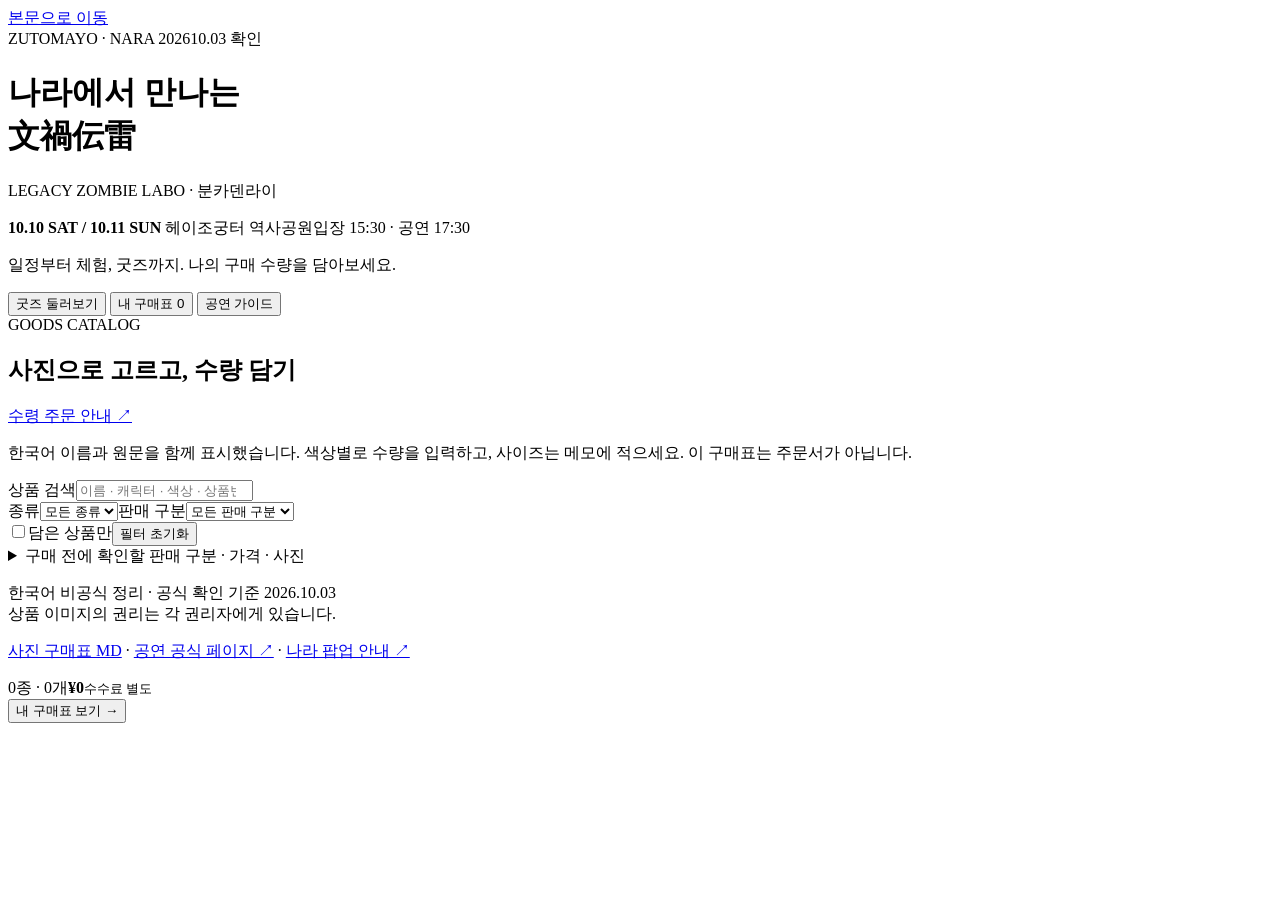
==== assets/page.html @ 3fb605ea "Add Korean Nara concert guide and mobile goods planner" ====
<!doctype html>
<html lang="ko">
<head>
<meta charset="utf-8">
<meta name="viewport" content="width=device-width,initial-scale=1,viewport-fit=cover">
<meta name="theme-color" content="#1c2232">
<meta name="description" content="2026 즛토마요 나라콘 일정·체험·굿즈 한국어 가이드와 사진 구매 체크리스트">
<title>즈토마요 나라콘 · 굿즈와 관람 가이드</title>
<style>/* INLINE_CSS */</style>
</head>
<body>
<a class="skip" href="#main">본문으로 이동</a>
<header class="hero">
  <div class="hero-top"><span class="eyebrow">ZUTOMAYO · NARA 2026</span><span class="verified">10.03 확인</span></div>
  <h1>나라에서 만나는<br><span>文禍伝雷</span></h1>
  <p class="subtitle">LEGACY ZOMBIE LABO · 분카덴라이</p>
  <div class="event-strip"><span><b>10.10 SAT / 10.11 SUN</b> 헤이조궁터 역사공원</span><span>입장 15:30 · 공연 17:30</span></div>
  <p class="hero-note">일정부터 체험, 굿즈까지. 나의 구매 수량을 담아보세요.</p>
</header>
<nav class="tabs" aria-label="자료 선택">
  <button type="button" data-tab="catalog" aria-current="page">굿즈 둘러보기</button>
  <button type="button" data-tab="plan">내 구매표 <span id="plan-badge">0</span></button>
  <button type="button" data-tab="guide">공연 가이드</button>
</nav>
<main id="main">
  <section id="catalog" class="panel" aria-labelledby="catalog-title">
    <div class="section-title"><div><span class="eyebrow">GOODS CATALOG</span><h2 id="catalog-title">사진으로 고르고, 수량 담기</h2></div><a class="text-link" href="https://zutomayo.net/bunka_denrai_Item_netorder/" target="_blank" rel="noopener noreferrer">수령 주문 안내 ↗</a></div>
    <p class="muted intro">한국어 이름과 원문을 함께 표시했습니다. 색상별로 수량을 입력하고, 사이즈는 메모에 적으세요. 이 구매표는 주문서가 아닙니다.</p>
    <div class="filters">
      <label class="search-label"><span class="sr-only">상품 검색</span><input type="search" id="search" placeholder="이름 · 캐릭터 · 색상 · 상품번호 검색" autocomplete="off"></label>
      <div class="selects"><label>종류<select id="category"><option value="">모든 종류</option></select></label><label>판매 구분<select id="scope"><option value="">모든 판매 구분</option><option>현장·나라 굿즈</option><option>팝업 한정색</option><option>팝업 구상품</option><option>명장 공예</option></select></label></div>
      <div class="filter-footer"><span id="result-count" role="status"></span><label class="check"><input type="checkbox" id="selected-only">담은 상품만</label><button type="button" class="link-button" id="clear-filters">필터 초기화</button></div>
    </div>
    <details class="notice"><summary>구매 전에 확인할 판매 구분 · 가격 · 사진</summary><div>
      <p><strong>현장·나라 굿즈</strong>는 공식 현장 수령·신상품 목록 기준입니다. 수령 주문·현장·팝업의 판매 대상과 재고는 각 공지에서 확인하세요. <strong>팝업 한정색</strong>은 공연장 판매에서 제외되고, <strong>팝업 구상품</strong>은 나라 팝업에 공개된 기존 상품입니다. <strong>명장 공예</strong> 4종은 전시 후 추첨 판매입니다.</p>
      <p>가격은 세금 포함 엔화입니다. 합계에 수령 서비스 이용료 ¥220·배송비는 포함하지 않습니다. 과자 2종은 상품 상세·안내 본문의 가격(¥1,800 / ¥1,600)을 사용했고, Re:HP 티셔츠는 팝업 공지 가격(¥5,600)을 적용했습니다. 헨리넥 한정색은 최신 현장·팝업 목록을 따릅니다.</p>
      <p>사진은 공식 사이트에서 불러옵니다. 개별 사진·상세 링크가 확인되지 않은 챔피언십 티셔츠 2색은 공식 팝업 목록을 연결했습니다. 단품 엽서 3종의 사진은 3장 세트의 구성 사진입니다. 한국어 이름은 비공식 번역이며 재고는 실시간으로 갱신되지 않습니다.</p>
    </div></details>
    <div id="goods-grid" class="goods-grid"></div>
    <div id="empty-search" class="empty" hidden><h3>검색 결과가 없어요</h3><p>다른 이름을 입력하거나 필터를 초기화해 보세요.</p></div>
  </section>
  <section id="plan" class="panel" aria-labelledby="plan-title" hidden>
    <div class="section-title"><div><span class="eyebrow">MY SHOPPING LIST</span><h2 id="plan-title">내 구매표</h2></div><button type="button" class="small-button" id="back-catalog">상품 더 담기 ↗</button></div>
    <p class="muted intro">수량이 1개 이상인 상품을 모았습니다. 구매 완료를 체크해도 계획 합계는 유지됩니다. 사이즈별 수량은 메모에 적으세요.</p>
    <div class="plan-metrics"><div><span>구매 계획</span><strong id="metric-total">¥0</strong></div><div><span>구매 완료</span><strong id="metric-bought">¥0</strong></div><div><span>남은 구매</span><strong id="metric-remaining">¥0</strong></div></div>
    <div class="plan-toolbar"><button type="button" id="export-md">수량 담긴 MD 저장</button><button type="button" id="export-json">백업 저장</button><button type="button" id="import-json">백업 불러오기</button><button type="button" id="reset-plan" class="danger">전체 비우기</button><input id="import-file" type="file" accept=".json,application/json" hidden></div>
    <p class="storage-note" id="storage-note">수량과 메모는 이 브라우저에 자동 저장됩니다. 기기 간 이동은 백업 저장·불러오기를 사용하세요.</p>
    <div id="empty-plan" class="empty"><span class="empty-symbol" aria-hidden="true">＋</span><h3>아직 담은 굿즈가 없어요</h3><p>굿즈 둘러보기에서 수량을 올리면<br>사진과 금액이 여기에 모입니다.</p><button type="button" data-tab="catalog" class="primary">굿즈 둘러보기</button></div>
    <div id="plan-table-wrap" class="plan-table-wrap" hidden><table class="plan-table"><thead><tr><th scope="col">구매 완료</th><th scope="col">굿즈</th><th scope="col">단가</th><th scope="col">수량</th><th scope="col">소계</th><th scope="col">사이즈 / 메모</th><th scope="col"><span class="sr-only">삭제</span></th></tr></thead><tbody id="plan-rows"></tbody></table></div>
  </section>
  <section id="guide" class="panel" aria-label="전체 공연 관람 가이드" hidden>
    <div class="section-title"><div><span class="eyebrow">CONCERT GUIDE</span><h2>공연 · 체험 · 나라 나들이</h2></div><a class="text-link" href="README.md">원본 Markdown ↗</a></div>
    <p class="muted intro">넓은 표는 좌우로 밀어 볼 수 있습니다. 목차를 누르면 해당 안내로 이동합니다.</p>
    <article class="guide-content"><!-- GUIDE --></article>
  </section>
  <footer class="footer"><p>한국어 비공식 정리 · 공식 확인 기준 2026.10.03<br>상품 이미지의 권리는 각 권리자에게 있습니다.</p><p><a href="GOODS_CHECKLIST.md">사진 구매표 MD</a> · <a href="https://zutomayo.net/bunka-denrai/" target="_blank" rel="noopener noreferrer">공연 공식 페이지 ↗</a> · <a href="https://zutomayo.net/mart_nara202610/" target="_blank" rel="noopener noreferrer">나라 팝업 안내 ↗</a></p></footer>
</main>
<aside class="budget-bar" aria-label="구매 계획 합계"><div><span id="budget-count">0종 · 0개</span><strong id="budget-total">¥0</strong><small>수수료 별도</small></div><button type="button" data-tab="plan">내 구매표 보기 <span aria-hidden="true">→</span></button></aside>
<dialog id="gallery" aria-labelledby="gallery-title"><div class="dialog-head"><h2 id="gallery-title">상품 사진</h2><button type="button" id="close-gallery" aria-label="사진 닫기">✕</button></div><div class="gallery-frame"><img id="gallery-image" alt=""></div><div class="gallery-controls"><button type="button" id="prev-image" aria-label="이전 사진">←</button><span id="image-count"></span><button type="button" id="next-image" aria-label="다음 사진">→</button></div><p id="gallery-note" class="muted"></p><a id="gallery-source" class="text-link" target="_blank" rel="noopener noreferrer">공식 상품 확인 ↗</a></dialog>
<dialog id="confirm-dialog" aria-labelledby="confirm-title"><h2 id="confirm-title">구매표 전체를 비울까요?</h2><p>수량·메모·구매 완료 표시를 지웁니다.<br>필요한 내역은 먼저 백업해 두세요.</p><div class="confirm-actions"><button type="button" id="cancel-reset">취소</button><button type="button" id="confirm-reset" class="danger">전체 비우기</button></div></dialog>
<div id="toast" role="status" class="toast" hidden></div>
<noscript><p class="no-js">수량 입력 기능에는 JavaScript가 필요합니다. <a href="GOODS_CHECKLIST.md">사진 구매표 MD</a>와 <a href="README.md">공연 가이드</a>를 이용해 주세요.</p></noscript>
<script>/* INLINE_DATA */
/* INLINE_APP */</script>
</body>
</html>
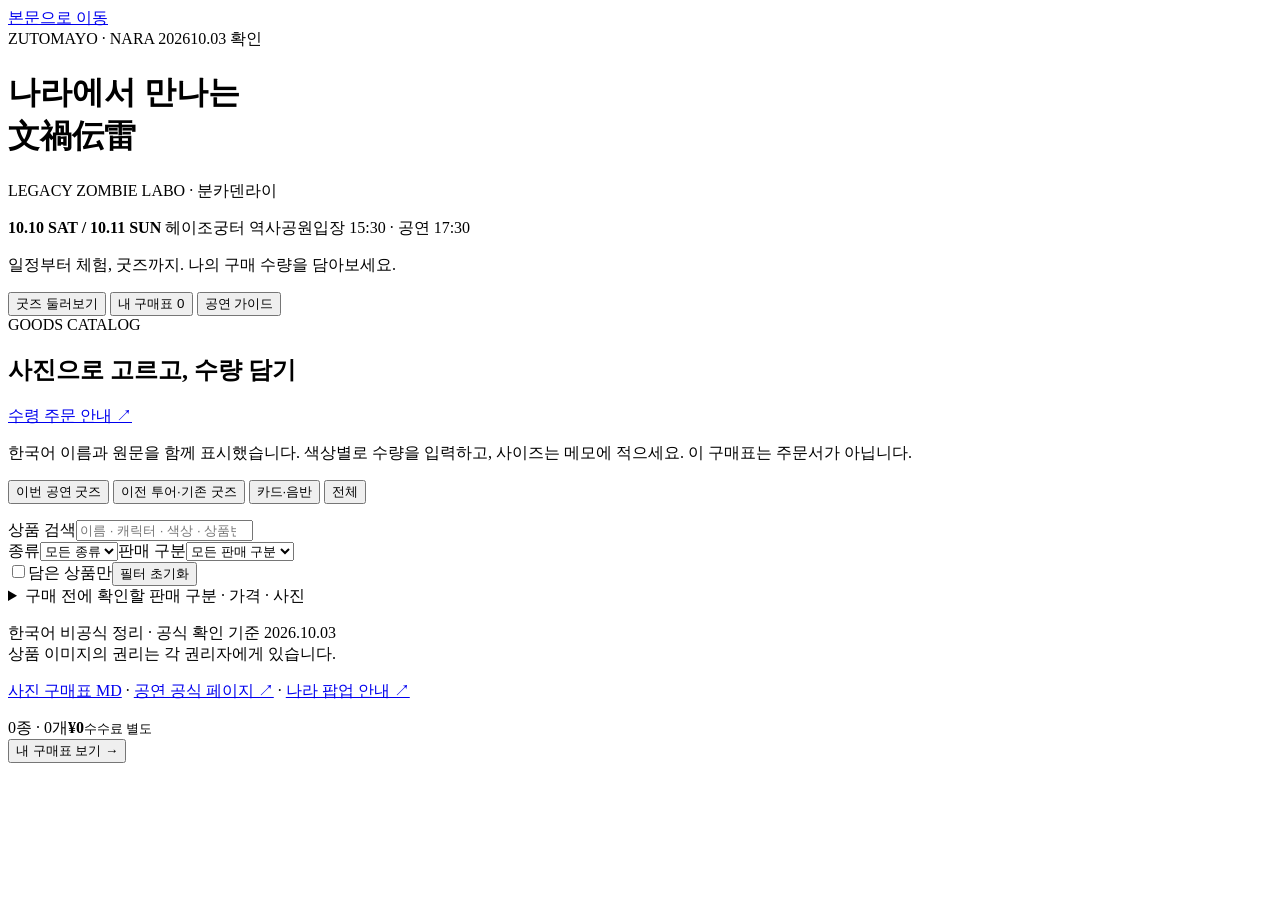
==== commit 669b4337: "Separate current concert goods from past merchandise" ====
--- a/assets/page.html
+++ b/assets/page.html
@@ -26,13 +26,21 @@
   <section id="catalog" class="panel" aria-labelledby="catalog-title">
     <div class="section-title"><div><span class="eyebrow">GOODS CATALOG</span><h2 id="catalog-title">사진으로 고르고, 수량 담기</h2></div><a class="text-link" href="https://zutomayo.net/bunka_denrai_Item_netorder/" target="_blank" rel="noopener noreferrer">수령 주문 안내 ↗</a></div>
     <p class="muted intro">한국어 이름과 원문을 함께 표시했습니다. 색상별로 수량을 입력하고, 사이즈는 메모에 적으세요. 이 구매표는 주문서가 아닙니다.</p>
+    <div class="collection-tabs" role="group" aria-label="굿즈 목록 구분">
+      <button type="button" data-collection="tour" aria-pressed="true">이번 공연 굿즈 <span></span></button>
+      <button type="button" data-collection="legacy" aria-pressed="false">이전 투어·기존 굿즈 <span></span></button>
+      <button type="button" data-collection="cards" aria-pressed="false">카드·음반 <span></span></button>
+      <button type="button" data-collection="all" aria-pressed="false">전체 <span></span></button>
+    </div>
+    <p id="collection-note" class="collection-note" role="status"></p>
     <div class="filters">
       <label class="search-label"><span class="sr-only">상품 검색</span><input type="search" id="search" placeholder="이름 · 캐릭터 · 색상 · 상품번호 검색" autocomplete="off"></label>
-      <div class="selects"><label>종류<select id="category"><option value="">모든 종류</option></select></label><label>판매 구분<select id="scope"><option value="">모든 판매 구분</option><option>현장·나라 굿즈</option><option>팝업 한정색</option><option>팝업 구상품</option><option>명장 공예</option></select></label></div>
+      <div class="selects"><label>종류<select id="category"><option value="">모든 종류</option></select></label><label>판매 구분<select id="scope"><option value="">모든 판매 구분</option><option>현장·나라 굿즈</option><option>팝업 한정색</option><option>나라 팝업 단품</option><option>팝업 구상품</option><option>명장 공예</option></select></label></div>
       <div class="filter-footer"><span id="result-count" role="status"></span><label class="check"><input type="checkbox" id="selected-only">담은 상품만</label><button type="button" class="link-button" id="clear-filters">필터 초기화</button></div>
     </div>
     <details class="notice"><summary>구매 전에 확인할 판매 구분 · 가격 · 사진</summary><div>
-      <p><strong>현장·나라 굿즈</strong>는 공식 현장 수령·신상품 목록 기준입니다. 수령 주문·현장·팝업의 판매 대상과 재고는 각 공지에서 확인하세요. <strong>팝업 한정색</strong>은 공연장 판매에서 제외되고, <strong>팝업 구상품</strong>은 나라 팝업에 공개된 기존 상품입니다. <strong>명장 공예</strong> 4종은 전시 후 추첨 판매입니다.</p>
+      <p><strong>이번 공연 굿즈</strong>는 공식 文禍伝雷 목록·나라 협업·한정색·명장 공예를 모은 기본 화면입니다. <strong>이전 투어·기존 굿즈</strong>는 공식 팝업의 구상품 목록이며, <strong>카드·음반</strong>은 별도 목록입니다. 카드·음반에는 신상품과 기존 상품이 함께 포함됩니다. 각 상품의 판매 구분은 출시 시기와 구별해서 표시했습니다.</p>
+      <p><strong>현장·나라 굿즈</strong>는 공식 현장 수령·상품 목록 기준입니다. 수령 주문·현장·팝업의 판매 대상과 재고는 각 공지에서 확인하세요. <strong>팝업 한정색</strong>은 공연장 판매에서 제외되고, <strong>나라 팝업 단품</strong>은 엽서 3종의 개별 판매입니다. <strong>명장 공예</strong> 4종은 전시 후 추첨 판매입니다.</p>
       <p>가격은 세금 포함 엔화입니다. 합계에 수령 서비스 이용료 ¥220·배송비는 포함하지 않습니다. 과자 2종은 상품 상세·안내 본문의 가격(¥1,800 / ¥1,600)을 사용했고, Re:HP 티셔츠는 팝업 공지 가격(¥5,600)을 적용했습니다. 헨리넥 한정색은 최신 현장·팝업 목록을 따릅니다.</p>
       <p>사진은 공식 사이트에서 불러옵니다. 개별 사진·상세 링크가 확인되지 않은 챔피언십 티셔츠 2색은 공식 팝업 목록을 연결했습니다. 단품 엽서 3종의 사진은 3장 세트의 구성 사진입니다. 한국어 이름은 비공식 번역이며 재고는 실시간으로 갱신되지 않습니다.</p>
     </div></details>
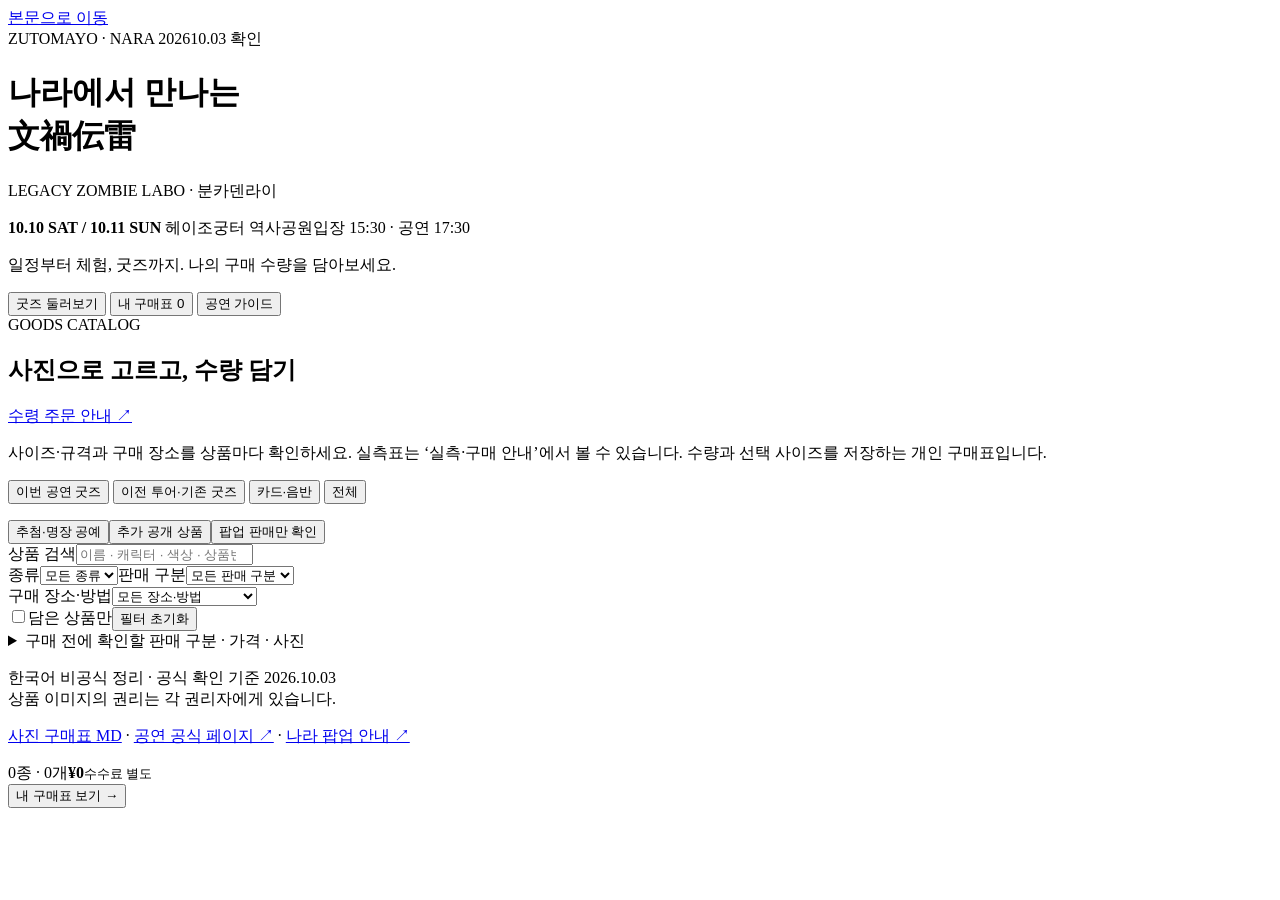
==== commit c2aeda35: "Show Korean size charts and per-item purchase conditions" ====
--- a/assets/page.html
+++ b/assets/page.html
@@ -25,7 +25,7 @@
 <main id="main">
   <section id="catalog" class="panel" aria-labelledby="catalog-title">
     <div class="section-title"><div><span class="eyebrow">GOODS CATALOG</span><h2 id="catalog-title">사진으로 고르고, 수량 담기</h2></div><a class="text-link" href="https://zutomayo.net/bunka_denrai_Item_netorder/" target="_blank" rel="noopener noreferrer">수령 주문 안내 ↗</a></div>
-    <p class="muted intro">한국어 이름과 원문을 함께 표시했습니다. 색상별로 수량을 입력하고, 사이즈는 메모에 적으세요. 이 구매표는 주문서가 아닙니다.</p>
+    <p class="muted intro">사이즈·규격과 구매 장소를 상품마다 확인하세요. 실측표는 ‘실측·구매 안내’에서 볼 수 있습니다. 수량과 선택 사이즈를 저장하는 개인 구매표입니다.</p>
     <div class="collection-tabs" role="group" aria-label="굿즈 목록 구분">
       <button type="button" data-collection="tour" aria-pressed="true">이번 공연 굿즈 <span></span></button>
       <button type="button" data-collection="legacy" aria-pressed="false">이전 투어·기존 굿즈 <span></span></button>
@@ -33,26 +33,30 @@
       <button type="button" data-collection="all" aria-pressed="false">전체 <span></span></button>
     </div>
     <p id="collection-note" class="collection-note" role="status"></p>
+    <div class="quick-filters" role="group" aria-label="구매 방식 빠른 선택"><button type="button" data-purchase-filter="lottery">추첨·명장 공예</button><button type="button" data-purchase-filter="additional">추가 공개 상품</button><button type="button" data-purchase-filter="popup-only">팝업 판매만 확인</button></div>
     <div class="filters">
       <label class="search-label"><span class="sr-only">상품 검색</span><input type="search" id="search" placeholder="이름 · 캐릭터 · 색상 · 상품번호 검색" autocomplete="off"></label>
       <div class="selects"><label>종류<select id="category"><option value="">모든 종류</option></select></label><label>판매 구분<select id="scope"><option value="">모든 판매 구분</option><option>현장·나라 굿즈</option><option>팝업 한정색</option><option>나라 팝업 단품</option><option>팝업 구상품</option><option>명장 공예</option></select></label></div>
+      <label class="purchase-filter">구매 장소·방법<select id="purchase"><option value="">모든 장소·방법</option><option value="venue">공연장 물판</option><option value="pickup">사전 주문 · 현장 수령</option><option value="popup">나라 팝업</option><option value="popup-only">팝업 판매만 확인</option><option value="station">역 매점 STAND</option><option value="drink">음료 부스 造酒司</option><option value="lottery">추첨·명장 공예</option><option value="additional">추가 공개 상품</option></select></label>
       <div class="filter-footer"><span id="result-count" role="status"></span><label class="check"><input type="checkbox" id="selected-only">담은 상품만</label><button type="button" class="link-button" id="clear-filters">필터 초기화</button></div>
     </div>
     <details class="notice"><summary>구매 전에 확인할 판매 구분 · 가격 · 사진</summary><div>
       <p><strong>이번 공연 굿즈</strong>는 공식 文禍伝雷 목록·나라 협업·한정색·명장 공예를 모은 기본 화면입니다. <strong>이전 투어·기존 굿즈</strong>는 공식 팝업의 구상품 목록이며, <strong>카드·음반</strong>은 별도 목록입니다. 카드·음반에는 신상품과 기존 상품이 함께 포함됩니다. 각 상품의 판매 구분은 출시 시기와 구별해서 표시했습니다.</p>
-      <p><strong>현장·나라 굿즈</strong>는 공식 현장 수령·상품 목록 기준입니다. 수령 주문·현장·팝업의 판매 대상과 재고는 각 공지에서 확인하세요. <strong>팝업 한정색</strong>은 공연장 판매에서 제외되고, <strong>나라 팝업 단품</strong>은 엽서 3종의 개별 판매입니다. <strong>명장 공예</strong> 4종은 전시 후 추첨 판매입니다.</p>
-      <p>가격은 세금 포함 엔화입니다. 합계에 수령 서비스 이용료 ¥220·배송비는 포함하지 않습니다. 과자 2종은 상품 상세·안내 본문의 가격(¥1,800 / ¥1,600)을 사용했고, Re:HP 티셔츠는 팝업 공지 가격(¥5,600)을 적용했습니다. 헨리넥 한정색은 최신 현장·팝업 목록을 따릅니다.</p>
+      <p><strong>현장·나라 굿즈</strong>는 공식 현장 수령·상품 목록 기준입니다. 수령 주문·현장·팝업의 판매 대상과 재고는 각 공지에서 확인하세요. <strong>팝업 한정색</strong>은 공연장 판매에서 제외되고, <strong>나라 팝업 단품</strong>은 엽서 3종의 개별 판매입니다. <strong>명장 공예</strong> 4종은 전시 후 추첨 판매입니다. 찻사발·술잔은 각각 40개, 하리코 인형 2종은 각각 100개 한정입니다. 추첨 접수 일정·방법은 10/3 확인 시점 미공개입니다.</p>
+      <p>가격은 세금 포함 엔화입니다. 합계에 수령 서비스 이용료 ¥220·배송비는 포함하지 않습니다. 과자 2종은 상품 상세·안내 본문의 가격(¥1,800 / ¥1,600)을 사용했고, Re:HP 티셔츠는 팝업 공지 가격(¥5,600)을 적용했습니다. 복각 CD UPCH-29308은 사전 수령 ¥3,565 / 현장 직접 판매 ¥3,600이며 합계는 ¥3,565 기준입니다. 헨리넥 한정색은 최신 현장·팝업 목록을 따릅니다.</p>
+      <p>‘추가 공개’는 사전 배송 판매 이후 공식적으로 공개된 상품·명장 공예 표시입니다. 도자기 2종은 기존 목록에도 있었으며, 이번에 추첨·구매 안내를 보강했습니다. 추가 협업으로 예고된 분야는 추첨 필터 아래에 모았습니다.</p>
       <p>사진은 공식 사이트에서 불러옵니다. 개별 사진·상세 링크가 확인되지 않은 챔피언십 티셔츠 2색은 공식 팝업 목록을 연결했습니다. 단품 엽서 3종의 사진은 3장 세트의 구성 사진입니다. 한국어 이름은 비공식 번역이며 재고는 실시간으로 갱신되지 않습니다.</p>
     </div></details>
     <div id="goods-grid" class="goods-grid"></div>
     <div id="empty-search" class="empty" hidden><h3>검색 결과가 없어요</h3><p>다른 이름을 입력하거나 필터를 초기화해 보세요.</p></div>
+    <section id="pending-crafts" class="pending-crafts" hidden aria-labelledby="pending-title"><h3 id="pending-title">다음 공개를 기다리는 명장 협업</h3><p>공식 페이지에서 아래 분야를 예고했습니다. 개별 상품명·사진·가격·판매 수량은 아직 미공개입니다. 구매표에는 가격이 확인된 상품만 담을 수 있습니다.</p><div id="pending-list"></div><a href="https://zutomayo.net/bunka-denrai/" target="_blank" rel="noopener noreferrer">공식 추가 공개 확인 ↗</a></section>
   </section>
   <section id="plan" class="panel" aria-labelledby="plan-title" hidden>
     <div class="section-title"><div><span class="eyebrow">MY SHOPPING LIST</span><h2 id="plan-title">내 구매표</h2></div><button type="button" class="small-button" id="back-catalog">상품 더 담기 ↗</button></div>
-    <p class="muted intro">수량이 1개 이상인 상품을 모았습니다. 구매 완료를 체크해도 계획 합계는 유지됩니다. 사이즈별 수량은 메모에 적으세요.</p>
+    <p class="muted intro">수량이 1개 이상인 상품을 모았습니다. 선택 사이즈도 함께 저장됩니다. 여러 사이즈를 살 때는 ‘여러 사이즈’ 선택 후 수량 배분을 메모에 적으세요. 구매 완료를 체크해도 계획 합계는 유지됩니다.</p>
     <div class="plan-metrics"><div><span>구매 계획</span><strong id="metric-total">¥0</strong></div><div><span>구매 완료</span><strong id="metric-bought">¥0</strong></div><div><span>남은 구매</span><strong id="metric-remaining">¥0</strong></div></div>
     <div class="plan-toolbar"><button type="button" id="export-md">수량 담긴 MD 저장</button><button type="button" id="export-json">백업 저장</button><button type="button" id="import-json">백업 불러오기</button><button type="button" id="reset-plan" class="danger">전체 비우기</button><input id="import-file" type="file" accept=".json,application/json" hidden></div>
-    <p class="storage-note" id="storage-note">수량과 메모는 이 브라우저에 자동 저장됩니다. 기기 간 이동은 백업 저장·불러오기를 사용하세요.</p>
+    <p class="storage-note" id="storage-note">수량·선택 사이즈·메모는 이 브라우저에 자동 저장됩니다. 기기 간 이동은 백업 저장·불러오기를 사용하세요.</p>
     <div id="empty-plan" class="empty"><span class="empty-symbol" aria-hidden="true">＋</span><h3>아직 담은 굿즈가 없어요</h3><p>굿즈 둘러보기에서 수량을 올리면<br>사진과 금액이 여기에 모입니다.</p><button type="button" data-tab="catalog" class="primary">굿즈 둘러보기</button></div>
     <div id="plan-table-wrap" class="plan-table-wrap" hidden><table class="plan-table"><thead><tr><th scope="col">구매 완료</th><th scope="col">굿즈</th><th scope="col">단가</th><th scope="col">수량</th><th scope="col">소계</th><th scope="col">사이즈 / 메모</th><th scope="col"><span class="sr-only">삭제</span></th></tr></thead><tbody id="plan-rows"></tbody></table></div>
   </section>
@@ -65,7 +69,8 @@
 </main>
 <aside class="budget-bar" aria-label="구매 계획 합계"><div><span id="budget-count">0종 · 0개</span><strong id="budget-total">¥0</strong><small>수수료 별도</small></div><button type="button" data-tab="plan">내 구매표 보기 <span aria-hidden="true">→</span></button></aside>
 <dialog id="gallery" aria-labelledby="gallery-title"><div class="dialog-head"><h2 id="gallery-title">상품 사진</h2><button type="button" id="close-gallery" aria-label="사진 닫기">✕</button></div><div class="gallery-frame"><img id="gallery-image" alt=""></div><div class="gallery-controls"><button type="button" id="prev-image" aria-label="이전 사진">←</button><span id="image-count"></span><button type="button" id="next-image" aria-label="다음 사진">→</button></div><p id="gallery-note" class="muted"></p><a id="gallery-source" class="text-link" target="_blank" rel="noopener noreferrer">공식 상품 확인 ↗</a></dialog>
-<dialog id="confirm-dialog" aria-labelledby="confirm-title"><h2 id="confirm-title">구매표 전체를 비울까요?</h2><p>수량·메모·구매 완료 표시를 지웁니다.<br>필요한 내역은 먼저 백업해 두세요.</p><div class="confirm-actions"><button type="button" id="cancel-reset">취소</button><button type="button" id="confirm-reset" class="danger">전체 비우기</button></div></dialog>
+<dialog id="product-details" aria-labelledby="details-title"><div class="dialog-head"><h2 id="details-title">실측·구매 안내</h2><button type="button" id="close-details" aria-label="상품 안내 닫기">✕</button></div><div id="details-body"></div></dialog>
+<dialog id="confirm-dialog" aria-labelledby="confirm-title"><h2 id="confirm-title">구매표 전체를 비울까요?</h2><p>수량·선택 사이즈·메모·구매 완료 표시를 지웁니다.<br>필요한 내역은 먼저 백업해 두세요.</p><div class="confirm-actions"><button type="button" id="cancel-reset">취소</button><button type="button" id="confirm-reset" class="danger">전체 비우기</button></div></dialog>
 <div id="toast" role="status" class="toast" hidden></div>
 <noscript><p class="no-js">수량 입력 기능에는 JavaScript가 필요합니다. <a href="GOODS_CHECKLIST.md">사진 구매표 MD</a>와 <a href="README.md">공연 가이드</a>를 이용해 주세요.</p></noscript>
 <script>/* INLINE_DATA */
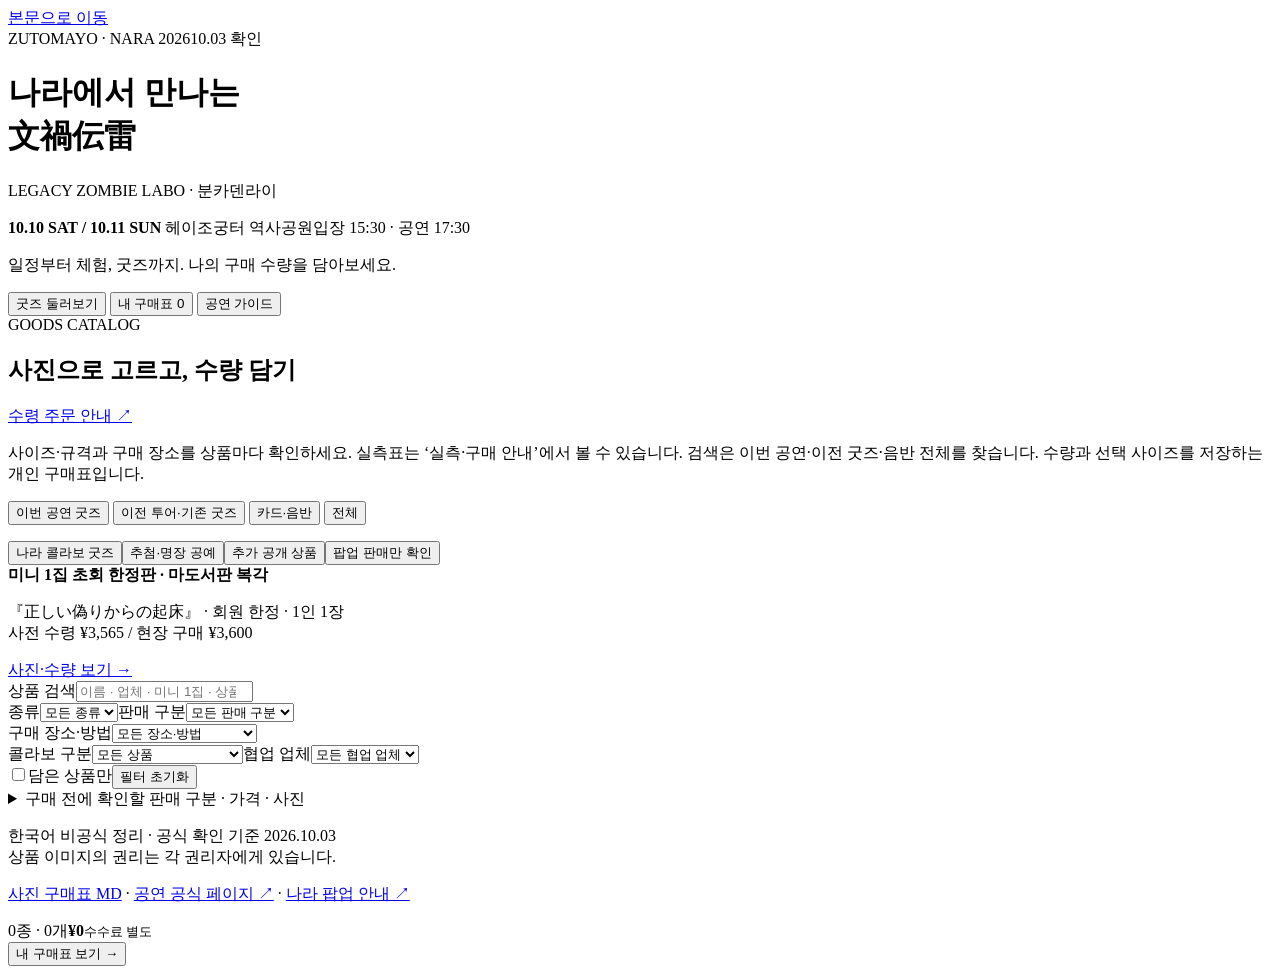
==== commit d5db68d1: "Separate collaboration goods and highlight first mini album reissue" ====
--- a/assets/page.html
+++ b/assets/page.html
@@ -25,7 +25,7 @@
 <main id="main">
   <section id="catalog" class="panel" aria-labelledby="catalog-title">
     <div class="section-title"><div><span class="eyebrow">GOODS CATALOG</span><h2 id="catalog-title">사진으로 고르고, 수량 담기</h2></div><a class="text-link" href="https://zutomayo.net/bunka_denrai_Item_netorder/" target="_blank" rel="noopener noreferrer">수령 주문 안내 ↗</a></div>
-    <p class="muted intro">사이즈·규격과 구매 장소를 상품마다 확인하세요. 실측표는 ‘실측·구매 안내’에서 볼 수 있습니다. 수량과 선택 사이즈를 저장하는 개인 구매표입니다.</p>
+    <p class="muted intro">사이즈·규격과 구매 장소를 상품마다 확인하세요. 실측표는 ‘실측·구매 안내’에서 볼 수 있습니다. 검색은 이번 공연·이전 굿즈·음반 전체를 찾습니다. 수량과 선택 사이즈를 저장하는 개인 구매표입니다.</p>
     <div class="collection-tabs" role="group" aria-label="굿즈 목록 구분">
       <button type="button" data-collection="tour" aria-pressed="true">이번 공연 굿즈 <span></span></button>
       <button type="button" data-collection="legacy" aria-pressed="false">이전 투어·기존 굿즈 <span></span></button>
@@ -33,11 +33,13 @@
       <button type="button" data-collection="all" aria-pressed="false">전체 <span></span></button>
     </div>
     <p id="collection-note" class="collection-note" role="status"></p>
-    <div class="quick-filters" role="group" aria-label="구매 방식 빠른 선택"><button type="button" data-purchase-filter="lottery">추첨·명장 공예</button><button type="button" data-purchase-filter="additional">추가 공개 상품</button><button type="button" data-purchase-filter="popup-only">팝업 판매만 확인</button></div>
+    <div class="quick-filters" role="group" aria-label="굿즈 빠른 선택"><button type="button" id="nara-collabs">나라 콜라보 굿즈</button><button type="button" data-purchase-filter="lottery">추첨·명장 공예</button><button type="button" data-purchase-filter="additional">추가 공개 상품</button><button type="button" data-purchase-filter="popup-only">팝업 판매만 확인</button></div>
+    <aside class="album-feature" aria-label="미니 1집 초회 한정판 안내"><div><strong>미니 1집 초회 한정판 · 마도서판 복각</strong><p>『正しい偽りからの起床』 · 회원 한정 · 1인 1장<br>사전 수령 ¥3,565 / 현장 구매 ¥3,600</p></div><a href="#goods-UPCH-29308" id="show-mini-album">사진·수량 보기 →</a></aside>
     <div class="filters">
-      <label class="search-label"><span class="sr-only">상품 검색</span><input type="search" id="search" placeholder="이름 · 캐릭터 · 색상 · 상품번호 검색" autocomplete="off"></label>
+      <label class="search-label"><span class="sr-only">상품 검색</span><input type="search" id="search" placeholder="이름 · 업체 · 미니 1집 · 상품번호 검색" autocomplete="off"></label>
       <div class="selects"><label>종류<select id="category"><option value="">모든 종류</option></select></label><label>판매 구분<select id="scope"><option value="">모든 판매 구분</option><option>현장·나라 굿즈</option><option>팝업 한정색</option><option>나라 팝업 단품</option><option>팝업 구상품</option><option>명장 공예</option></select></label></div>
       <label class="purchase-filter">구매 장소·방법<select id="purchase"><option value="">모든 장소·방법</option><option value="venue">공연장 물판</option><option value="pickup">사전 주문 · 현장 수령</option><option value="popup">나라 팝업</option><option value="popup-only">팝업 판매만 확인</option><option value="station">역 매점 STAND</option><option value="drink">음료 부스 造酒司</option><option value="lottery">추첨·명장 공예</option><option value="additional">추가 공개 상품</option></select></label>
+      <div class="collab-selects"><label>콜라보 구분<select id="collab"><option value="">모든 상품</option><option value="nara">이번 나라 콜라보</option><option value="legacy">이전·기존 콜라보</option><option value="all">모든 콜라보</option><option value="none">콜라보 표시 없는 상품</option></select></label><label>협업 업체<select id="partner"><option value="">모든 협업 업체</option></select></label></div>
       <div class="filter-footer"><span id="result-count" role="status"></span><label class="check"><input type="checkbox" id="selected-only">담은 상품만</label><button type="button" class="link-button" id="clear-filters">필터 초기화</button></div>
     </div>
     <details class="notice"><summary>구매 전에 확인할 판매 구분 · 가격 · 사진</summary><div>
@@ -49,6 +51,7 @@
     </div></details>
     <div id="goods-grid" class="goods-grid"></div>
     <div id="empty-search" class="empty" hidden><h3>검색 결과가 없어요</h3><p>다른 이름을 입력하거나 필터를 초기화해 보세요.</p></div>
+    <section id="lottery-rules" class="lottery-rules" hidden aria-labelledby="lottery-title"><h3 id="lottery-title">명장 공예 추첨 규칙 · 공개 상태</h3><div id="lottery-rule-table"></div><p>10/3 확인 · 응모 링크가 공개되기 전까지 아래 링크는 공식 소개 페이지입니다. 체험 참가권 추첨·팝업 입장 예약과 별도입니다.</p><a href="https://zutomayo.net/bunka-denrai/" target="_blank" rel="noopener noreferrer">공식 명장 공예 공지 확인 ↗</a></section>
     <section id="pending-crafts" class="pending-crafts" hidden aria-labelledby="pending-title"><h3 id="pending-title">다음 공개를 기다리는 명장 협업</h3><p>공식 페이지에서 아래 분야를 예고했습니다. 개별 상품명·사진·가격·판매 수량은 아직 미공개입니다. 구매표에는 가격이 확인된 상품만 담을 수 있습니다.</p><div id="pending-list"></div><a href="https://zutomayo.net/bunka-denrai/" target="_blank" rel="noopener noreferrer">공식 추가 공개 확인 ↗</a></section>
   </section>
   <section id="plan" class="panel" aria-labelledby="plan-title" hidden>
@@ -56,7 +59,7 @@
     <p class="muted intro">수량이 1개 이상인 상품을 모았습니다. 선택 사이즈도 함께 저장됩니다. 여러 사이즈를 살 때는 ‘여러 사이즈’ 선택 후 수량 배분을 메모에 적으세요. 구매 완료를 체크해도 계획 합계는 유지됩니다.</p>
     <div class="plan-metrics"><div><span>구매 계획</span><strong id="metric-total">¥0</strong></div><div><span>구매 완료</span><strong id="metric-bought">¥0</strong></div><div><span>남은 구매</span><strong id="metric-remaining">¥0</strong></div></div>
     <div class="plan-toolbar"><button type="button" id="export-md">수량 담긴 MD 저장</button><button type="button" id="export-json">백업 저장</button><button type="button" id="import-json">백업 불러오기</button><button type="button" id="reset-plan" class="danger">전체 비우기</button><input id="import-file" type="file" accept=".json,application/json" hidden></div>
-    <p class="storage-note" id="storage-note">수량·선택 사이즈·메모는 이 브라우저에 자동 저장됩니다. 기기 간 이동은 백업 저장·불러오기를 사용하세요.</p>
+    <p class="storage-note" id="storage-note">수량·선택 사이즈·메모는 이 기기의 브라우저에 저장됩니다. 휴대폰·PC 간 자동 동기화는 되지 않습니다. 옮기려면 백업 저장·불러오기를 사용하세요.</p>
     <div id="empty-plan" class="empty"><span class="empty-symbol" aria-hidden="true">＋</span><h3>아직 담은 굿즈가 없어요</h3><p>굿즈 둘러보기에서 수량을 올리면<br>사진과 금액이 여기에 모입니다.</p><button type="button" data-tab="catalog" class="primary">굿즈 둘러보기</button></div>
     <div id="plan-table-wrap" class="plan-table-wrap" hidden><table class="plan-table"><thead><tr><th scope="col">구매 완료</th><th scope="col">굿즈</th><th scope="col">단가</th><th scope="col">수량</th><th scope="col">소계</th><th scope="col">사이즈 / 메모</th><th scope="col"><span class="sr-only">삭제</span></th></tr></thead><tbody id="plan-rows"></tbody></table></div>
   </section>
